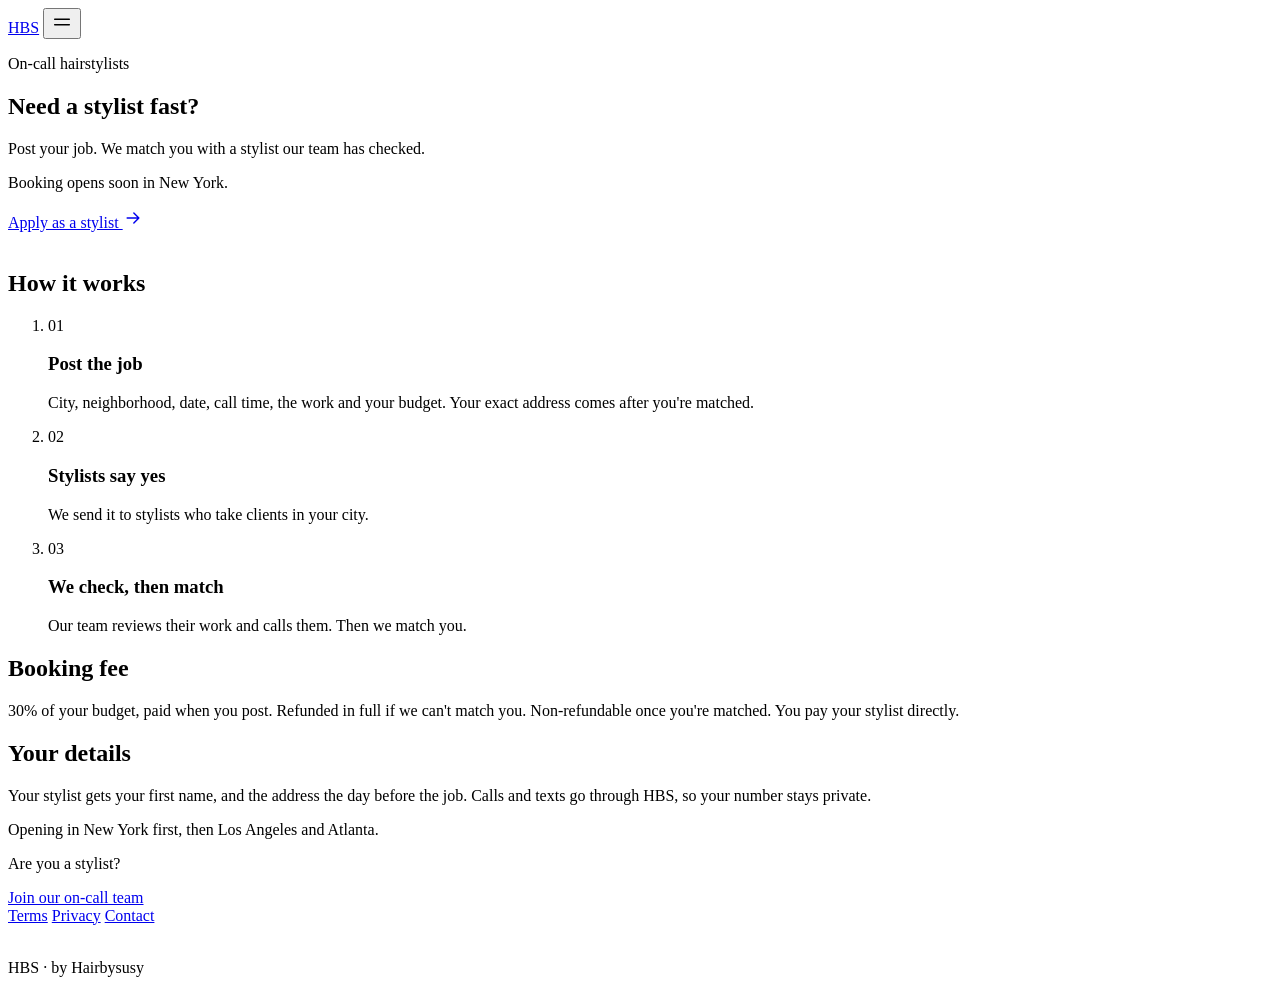
==== hairbysusy-crew-github/site/book/index.html @ 13721394 "bookhbs.com on one site: HBS home, stylist form at /apply, posting closed - bookhbs.com/ shows "Need" ====
<!DOCTYPE html>
<html lang="en">
<head>
<meta charset="utf-8">
<meta name="viewport" content="width=device-width, initial-scale=1, viewport-fit=cover">
<meta name="robots" content="noindex, nofollow">
<meta name="theme-color" content="#0C0C11">
<title>HBS · Need a stylist fast?</title>
<meta name="description" content="Post your job. HBS matches you with an on-call hairstylist our team has checked.">
<link rel="preconnect" href="https://fonts.googleapis.com">
<link rel="preconnect" href="https://fonts.gstatic.com" crossorigin>
<link href="https://fonts.googleapis.com/css2?family=Archivo:wdth,wght@62..125,100..900&display=swap" rel="stylesheet">
<link rel="stylesheet" href="/book/book.css">
</head>
<body>
<div class="glow" aria-hidden="true"></div>
<div class="grain" aria-hidden="true"></div>
<p class="testflag" id="testflag" hidden>Test link · not public</p>
<div class="page">

  <header class="top">
    <a class="brand" href="/book/" aria-label="HBS home">HBS</a>
    <button type="button" class="iconbtn press" id="menuBtn" aria-label="Menu" aria-expanded="false" aria-controls="menu">
      <svg width="22" height="22" viewBox="0 0 24 24" fill="none" stroke="currentColor" stroke-width="1.5" stroke-linecap="round" aria-hidden="true"><path d="M4 9h16M4 15h16"/></svg>
    </button>
    <nav class="menu" id="menu" aria-label="Menu" hidden>
      <a href="/book/post/" id="menuPost" hidden>Post a job</a>
      <a href="/apply/">Join our on-call team</a>
      <a href="mailto:info@hairbysusy.com">Contact</a>
    </nav>
  </header>

  <main>
    <section class="hero" aria-labelledby="hero-title">
      <p class="eyebrow">On-call hairstylists</p>
      <h1 id="hero-title"><span>Need a</span> <span>stylist</span> <span>fast?</span></h1>
      <p class="lede">Post your job. We match you with a stylist our team has checked.</p>
      <a class="cta split press" id="heroPost" href="/book/post/" hidden>Post a job
        <svg width="20" height="20" viewBox="0 0 24 24" fill="none" stroke="currentColor" stroke-width="1.75" stroke-linecap="round" stroke-linejoin="round" aria-hidden="true"><path d="M5 12h14M13 6l6 6-6 6"/></svg>
      </a>
      <div class="soon" id="heroSoon">
        <p>Booking opens soon in New York.</p>
        <a class="cta ghost split press" href="/apply/">Apply as a stylist
          <svg width="20" height="20" viewBox="0 0 24 24" fill="none" stroke="currentColor" stroke-width="1.75" stroke-linecap="round" stroke-linejoin="round" aria-hidden="true"><path d="M5 12h14M13 6l6 6-6 6"/></svg>
        </a>
      </div>
      <p class="yourjob" id="yourJob" hidden><a class="textlink" id="yourJobLink" href="/book/job/">See your job</a></p>
    </section>

    <div class="adire" aria-hidden="true">
      <svg width="100%" height="10">
        <defs>
          <pattern id="adireA" width="47.7" height="10" patternUnits="userSpaceOnUse">
            <circle cx="6" cy="5" r="3.25" fill="none" stroke="#FFFFFF" stroke-width="1"/>
            <circle cx="6" cy="5" r="1" fill="#FFFFFF"/>
            <path d="M15 7.5l2.5-5 2.5 5 2.5-5 2.5 5" fill="none" stroke="#FFFFFF" stroke-width="1" stroke-linecap="round" stroke-linejoin="round"/>
            <circle cx="31" cy="3" r="0.9" fill="#FFFFFF"/>
            <circle cx="35" cy="3" r="0.9" fill="#FFFFFF"/>
            <circle cx="31" cy="7" r="0.9" fill="#FFFFFF"/>
            <circle cx="35" cy="7" r="0.9" fill="#FFFFFF"/>
            <path d="M41.5 2v6" fill="none" stroke="#FFFFFF" stroke-width="1" stroke-linecap="round"/>
          </pattern>
        </defs>
        <rect width="100%" height="10" fill="url(#adireA)" opacity="0.4"/>
      </svg>
    </div>

    <section class="how" aria-labelledby="how-title">
      <h2 class="eyebrow" id="how-title">How it works</h2>
      <ol>
        <li><span class="n" aria-hidden="true">01</span><div><h3>Post the job</h3><p>City, neighborhood, date, call time, the work and your budget. Your exact address comes after you're matched.</p></div></li>
        <li><span class="n" aria-hidden="true">02</span><div><h3>Stylists say yes</h3><p>We send it to stylists who take clients in your city.</p></div></li>
        <li><span class="n" aria-hidden="true">03</span><div><h3>We check, then match</h3><p>Our team reviews their work and calls them. Then we match you.</p></div></li>
      </ol>
    </section>

    <section class="facts">
      <div class="fact">
        <h2 class="eyebrow">Booking fee</h2>
        <p>30% of your budget, paid when you post. Refunded in full if we can't match you. Non-refundable once you're matched. You pay your stylist directly.</p>
      </div>
      <div class="fact">
        <h2 class="eyebrow">Your details</h2>
        <p>Your stylist gets your first name, and the address the day before the job. Calls and texts go through HBS, so your number stays private.</p>
      </div>
    </section>

    <section class="again">
      <p id="againOpen" hidden>Now booking in New York. Los Angeles and Atlanta open soon.</p>
      <p id="againSoon">Opening in New York first, then Los Angeles and Atlanta.</p>
      <a class="cta split press" id="againPost" href="/book/post/" hidden>Post a job
        <svg width="20" height="20" viewBox="0 0 24 24" fill="none" stroke="currentColor" stroke-width="1.75" stroke-linecap="round" stroke-linejoin="round" aria-hidden="true"><path d="M5 12h14M13 6l6 6-6 6"/></svg>
      </a>
    </section>
  </main>

  <footer class="foot-home">
    <div>
      <p class="q">Are you a stylist?</p>
      <a class="textlink" href="/apply/">Join our on-call team</a>
    </div>
    <nav aria-label="Footer">
      <a href="/book/terms/">Terms</a>
      <a href="/book/privacy/">Privacy</a>
      <a href="mailto:info@hairbysusy.com">Contact</a>
    </nav>
    <div class="mark">
      <svg aria-hidden="true" width="95" height="10" viewBox="0 0 95 10">
        <defs>
          <pattern id="adireB" width="47.7" height="10" patternUnits="userSpaceOnUse">
            <circle cx="6" cy="5" r="3.25" fill="none" stroke="#FFFFFF" stroke-width="1"/>
            <circle cx="6" cy="5" r="1" fill="#FFFFFF"/>
            <path d="M15 7.5l2.5-5 2.5 5 2.5-5 2.5 5" fill="none" stroke="#FFFFFF" stroke-width="1" stroke-linecap="round" stroke-linejoin="round"/>
            <circle cx="31" cy="3" r="0.9" fill="#FFFFFF"/>
            <circle cx="35" cy="3" r="0.9" fill="#FFFFFF"/>
            <circle cx="31" cy="7" r="0.9" fill="#FFFFFF"/>
            <circle cx="35" cy="7" r="0.9" fill="#FFFFFF"/>
            <path d="M41.5 2v6" fill="none" stroke="#FFFFFF" stroke-width="1" stroke-linecap="round"/>
          </pattern>
        </defs>
        <rect width="95" height="10" fill="url(#adireB)" opacity="0.4"/>
      </svg>
      <p class="eyebrow">HBS · by Hairbysusy</p>
    </div>
  </footer>
</div>
<script src="/book/common.js"></script>
<script src="/book/home.js"></script>
</body>
</html>
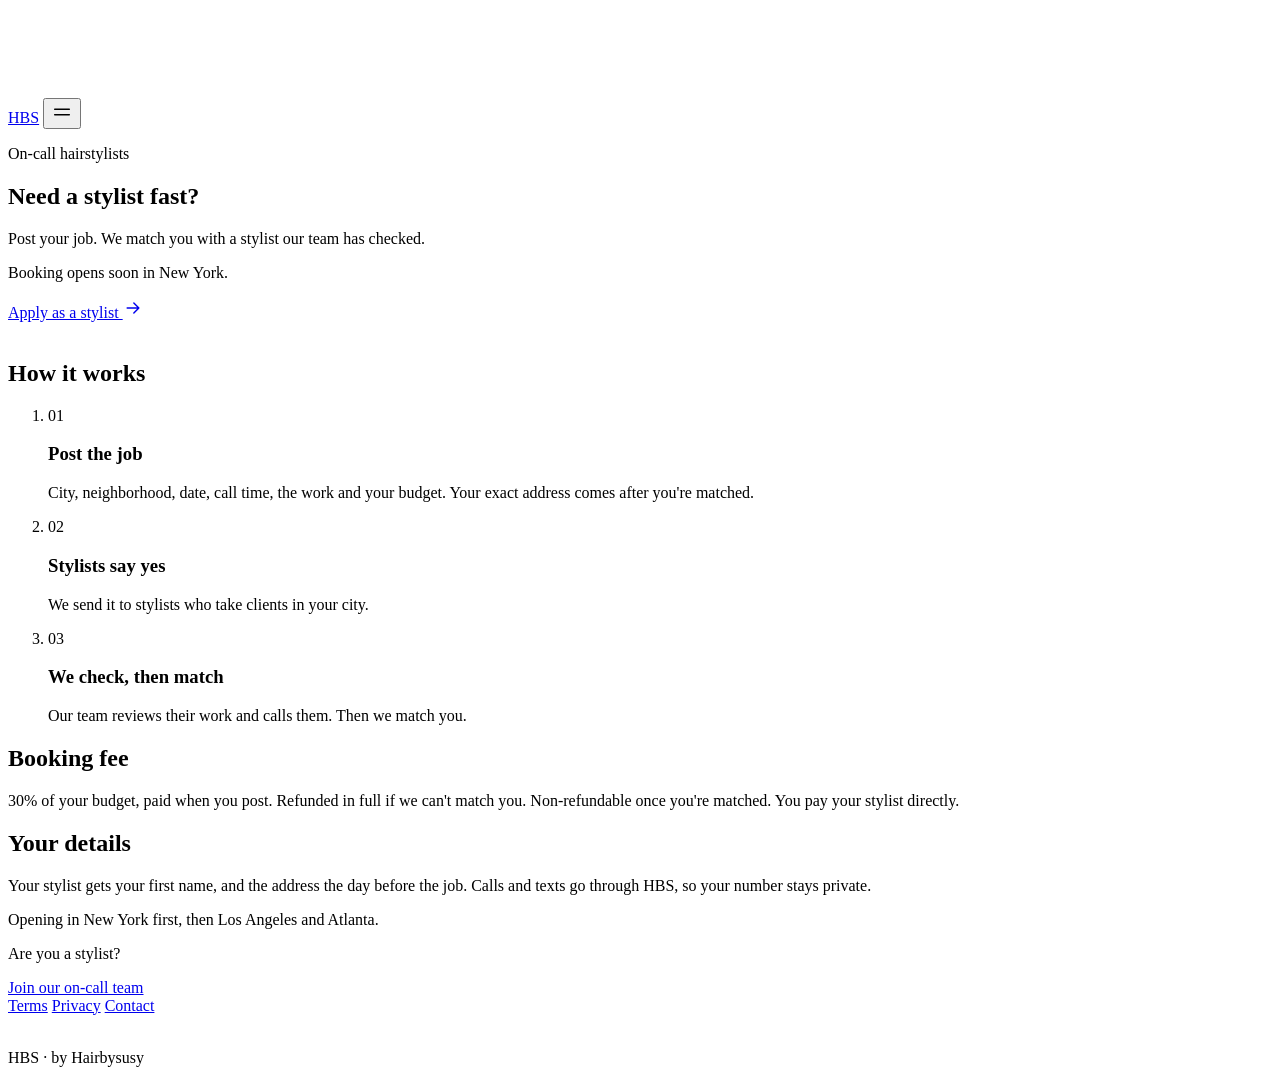
==== commit 6f4dd5fa: "HBS home: Susy's work behind the hero - A collage of ten photos of Susy's work, and of her at work, " ====
--- a/hairbysusy-crew-github/site/book/index.html
+++ b/hairbysusy-crew-github/site/book/index.html
@@ -13,6 +13,30 @@
 <link rel="stylesheet" href="/book/book.css">
 </head>
 <body>
+<!-- Susy's work behind the hero. Photos come from the Hair By Susy site's media (static.wixstatic.com)
+     and from /book/img. -->
+<div class="mosaic" aria-hidden="true">
+  <div class="mcol">
+    <img src="/book/img/work-editorial-600.jpg" srcset="/book/img/work-editorial-600.jpg 600w, /book/img/work-editorial.jpg 1179w" sizes="(min-width: 900px) 20vw, 34vw" alt="" loading="lazy" decoding="async">
+    <img src="https://static.wixstatic.com/media/cd06c1_aa11a630db3f41d58ec7dd1cca4ba8e4~mv2.jpg/v1/fill/w_300,h_400,al_c,q_75,enc_auto/hbs.jpg" srcset="https://static.wixstatic.com/media/cd06c1_aa11a630db3f41d58ec7dd1cca4ba8e4~mv2.jpg/v1/fill/w_300,h_400,al_c,q_75,enc_auto/hbs.jpg 300w, https://static.wixstatic.com/media/cd06c1_aa11a630db3f41d58ec7dd1cca4ba8e4~mv2.jpg/v1/fill/w_600,h_800,al_c,q_75,enc_auto/hbs.jpg 600w" sizes="(min-width: 900px) 20vw, 34vw" alt="" loading="lazy" decoding="async">
+  </div>
+  <div class="mcol">
+    <img src="https://static.wixstatic.com/media/5fb0c1_e2783ee6a6bd4448bd19f30fc8a6b751~mv2.jpg/v1/fill/w_300,h_400,al_c,q_75,enc_auto/hbs.jpg" srcset="https://static.wixstatic.com/media/5fb0c1_e2783ee6a6bd4448bd19f30fc8a6b751~mv2.jpg/v1/fill/w_300,h_400,al_c,q_75,enc_auto/hbs.jpg 300w, https://static.wixstatic.com/media/5fb0c1_e2783ee6a6bd4448bd19f30fc8a6b751~mv2.jpg/v1/fill/w_600,h_800,al_c,q_75,enc_auto/hbs.jpg 600w" sizes="(min-width: 900px) 20vw, 34vw" alt="" loading="lazy" decoding="async">
+    <img src="https://static.wixstatic.com/media/c172b6_4a8dd5d8676b46e5bfd8b7c8ea157ab2~mv2.png/v1/fill/w_300,h_400,al_c,q_75,enc_auto/hbs.jpg" srcset="https://static.wixstatic.com/media/c172b6_4a8dd5d8676b46e5bfd8b7c8ea157ab2~mv2.png/v1/fill/w_300,h_400,al_c,q_75,enc_auto/hbs.jpg 300w, https://static.wixstatic.com/media/c172b6_4a8dd5d8676b46e5bfd8b7c8ea157ab2~mv2.png/v1/fill/w_600,h_800,al_c,q_75,enc_auto/hbs.jpg 600w" sizes="(min-width: 900px) 20vw, 34vw" alt="" loading="lazy" decoding="async">
+  </div>
+  <div class="mcol">
+    <img src="/book/img/work-susy-600.jpg" alt="" loading="lazy" decoding="async">
+    <img src="https://static.wixstatic.com/media/c172b6_75240a1fe17c44e0a1b0951d8d570279~mv2.jpg/v1/fill/w_300,h_400,al_t,q_75,enc_auto/hbs.jpg" srcset="https://static.wixstatic.com/media/c172b6_75240a1fe17c44e0a1b0951d8d570279~mv2.jpg/v1/fill/w_300,h_400,al_t,q_75,enc_auto/hbs.jpg 300w, https://static.wixstatic.com/media/c172b6_75240a1fe17c44e0a1b0951d8d570279~mv2.jpg/v1/fill/w_600,h_800,al_t,q_75,enc_auto/hbs.jpg 600w" sizes="(min-width: 900px) 20vw, 34vw" alt="" loading="lazy" decoding="async">
+  </div>
+  <div class="mcol">
+    <img src="https://static.wixstatic.com/media/5fb0c1_aad79b3295c34e93be70640a5e42db48~mv2.jpg/v1/fill/w_300,h_400,al_c,q_75,enc_auto/hbs.jpg" srcset="https://static.wixstatic.com/media/5fb0c1_aad79b3295c34e93be70640a5e42db48~mv2.jpg/v1/fill/w_300,h_400,al_c,q_75,enc_auto/hbs.jpg 300w, https://static.wixstatic.com/media/5fb0c1_aad79b3295c34e93be70640a5e42db48~mv2.jpg/v1/fill/w_600,h_800,al_c,q_75,enc_auto/hbs.jpg 600w" sizes="(min-width: 900px) 20vw, 34vw" alt="" loading="lazy" decoding="async">
+    <img src="https://static.wixstatic.com/media/cd06c1_21c9a4b21ccd465489dfa3ae93c9155f~mv2.jpg/v1/fill/w_300,h_400,al_c,q_75,enc_auto/hbs.jpg" srcset="https://static.wixstatic.com/media/cd06c1_21c9a4b21ccd465489dfa3ae93c9155f~mv2.jpg/v1/fill/w_300,h_400,al_c,q_75,enc_auto/hbs.jpg 300w, https://static.wixstatic.com/media/cd06c1_21c9a4b21ccd465489dfa3ae93c9155f~mv2.jpg/v1/fill/w_600,h_800,al_c,q_75,enc_auto/hbs.jpg 600w" sizes="(min-width: 900px) 20vw, 34vw" alt="" loading="lazy" decoding="async">
+  </div>
+  <div class="mcol">
+    <img src="https://static.wixstatic.com/media/cd06c1_4d94d7bb8442474a81d26da927aeada7~mv2.jpg/v1/fill/w_300,h_400,al_t,q_75,enc_auto/hbs.jpg" srcset="https://static.wixstatic.com/media/cd06c1_4d94d7bb8442474a81d26da927aeada7~mv2.jpg/v1/fill/w_300,h_400,al_t,q_75,enc_auto/hbs.jpg 300w, https://static.wixstatic.com/media/cd06c1_4d94d7bb8442474a81d26da927aeada7~mv2.jpg/v1/fill/w_600,h_800,al_t,q_75,enc_auto/hbs.jpg 600w" sizes="(min-width: 900px) 20vw, 34vw" alt="" loading="lazy" decoding="async">
+    <img src="https://static.wixstatic.com/media/5fb0c1_db4f78d2abde4500bf3e415914d73a30~mv2.jpg/v1/fill/w_300,h_400,al_t,q_75,enc_auto/hbs.jpg" srcset="https://static.wixstatic.com/media/5fb0c1_db4f78d2abde4500bf3e415914d73a30~mv2.jpg/v1/fill/w_300,h_400,al_t,q_75,enc_auto/hbs.jpg 300w, https://static.wixstatic.com/media/5fb0c1_db4f78d2abde4500bf3e415914d73a30~mv2.jpg/v1/fill/w_600,h_800,al_t,q_75,enc_auto/hbs.jpg 600w" sizes="(min-width: 900px) 20vw, 34vw" alt="" loading="lazy" decoding="async">
+  </div>
+</div>
 <div class="glow" aria-hidden="true"></div>
 <div class="grain" aria-hidden="true"></div>
 <p class="testflag" id="testflag" hidden>Test link · not public</p>
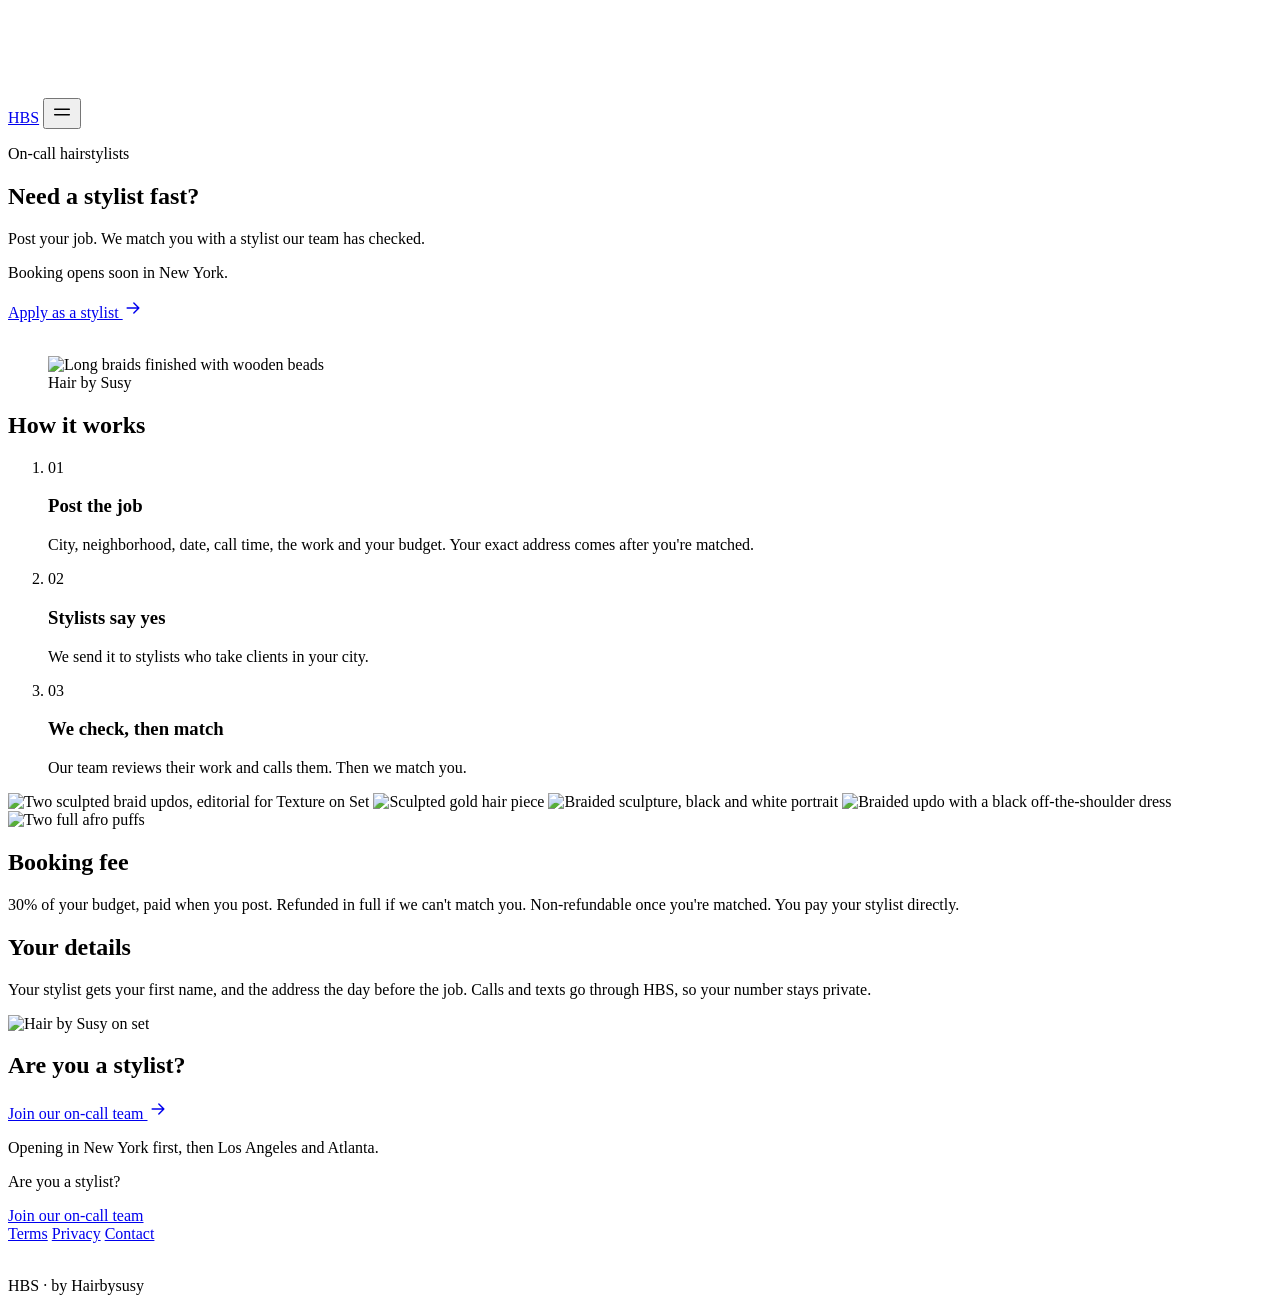
==== commit a5b75706: "HBS home: Susy's work down the page, with scroll motion - Full-width photos of Susy's work between t" ====
--- a/hairbysusy-crew-github/site/book/index.html
+++ b/hairbysusy-crew-github/site/book/index.html
@@ -11,6 +11,7 @@
 <link rel="preconnect" href="https://fonts.gstatic.com" crossorigin>
 <link href="https://fonts.googleapis.com/css2?family=Archivo:wdth,wght@62..125,100..900&display=swap" rel="stylesheet">
 <link rel="stylesheet" href="/book/book.css">
+<script src="/book/motion.js"></script>
 </head>
 <body>
 <!-- Susy's work behind the hero. Photos come from the Hair By Susy site's media (static.wixstatic.com)
@@ -89,27 +90,58 @@
       </svg>
     </div>
 
+    <figure class="band reveal">
+      <picture>
+        <source media="(max-width: 600px)" srcset="https://static.wixstatic.com/media/5fb0c1_e2783ee6a6bd4448bd19f30fc8a6b751~mv2.jpg/v1/fill/w_600,h_930,al_c,q_80,enc_auto/hbs.jpg 600w, https://static.wixstatic.com/media/5fb0c1_e2783ee6a6bd4448bd19f30fc8a6b751~mv2.jpg/v1/fill/w_900,h_1395,al_c,q_80,enc_auto/hbs.jpg 900w, https://static.wixstatic.com/media/5fb0c1_e2783ee6a6bd4448bd19f30fc8a6b751~mv2.jpg/v1/fill/w_1200,h_1860,al_c,q_80,enc_auto/hbs.jpg 1200w" sizes="100vw">
+        <img src="https://static.wixstatic.com/media/5fb0c1_e2783ee6a6bd4448bd19f30fc8a6b751~mv2.jpg/v1/fill/w_1200,h_720,al_c,q_80,enc_auto/hbs.jpg" srcset="https://static.wixstatic.com/media/5fb0c1_e2783ee6a6bd4448bd19f30fc8a6b751~mv2.jpg/v1/fill/w_800,h_480,al_c,q_80,enc_auto/hbs.jpg 800w, https://static.wixstatic.com/media/5fb0c1_e2783ee6a6bd4448bd19f30fc8a6b751~mv2.jpg/v1/fill/w_1200,h_720,al_c,q_80,enc_auto/hbs.jpg 1200w, https://static.wixstatic.com/media/5fb0c1_e2783ee6a6bd4448bd19f30fc8a6b751~mv2.jpg/v1/fill/w_1600,h_960,al_c,q_80,enc_auto/hbs.jpg 1600w, https://static.wixstatic.com/media/5fb0c1_e2783ee6a6bd4448bd19f30fc8a6b751~mv2.jpg/v1/fill/w_2400,h_1440,al_c,q_80,enc_auto/hbs.jpg 2400w" sizes="100vw" alt="Long braids finished with wooden beads" loading="lazy" decoding="async">
+      </picture>
+      <figcaption class="eyebrow">Hair by Susy</figcaption>
+    </figure>
+
     <section class="how" aria-labelledby="how-title">
-      <h2 class="eyebrow" id="how-title">How it works</h2>
+      <h2 class="eyebrow reveal" id="how-title">How it works</h2>
       <ol>
-        <li><span class="n" aria-hidden="true">01</span><div><h3>Post the job</h3><p>City, neighborhood, date, call time, the work and your budget. Your exact address comes after you're matched.</p></div></li>
-        <li><span class="n" aria-hidden="true">02</span><div><h3>Stylists say yes</h3><p>We send it to stylists who take clients in your city.</p></div></li>
-        <li><span class="n" aria-hidden="true">03</span><div><h3>We check, then match</h3><p>Our team reviews their work and calls them. Then we match you.</p></div></li>
+        <li class="reveal"><span class="n" aria-hidden="true">01</span><div><h3>Post the job</h3><p>City, neighborhood, date, call time, the work and your budget. Your exact address comes after you're matched.</p></div></li>
+        <li class="reveal"><span class="n" aria-hidden="true">02</span><div><h3>Stylists say yes</h3><p>We send it to stylists who take clients in your city.</p></div></li>
+        <li class="reveal"><span class="n" aria-hidden="true">03</span><div><h3>We check, then match</h3><p>Our team reviews their work and calls them. Then we match you.</p></div></li>
       </ol>
     </section>
 
+    <section class="strip reveal" aria-label="Work by Hair by Susy">
+      <div class="strip-track">
+        <img src="/book/img/work-editorial-600.jpg" srcset="/book/img/work-editorial-600.jpg 600w, /book/img/work-editorial.jpg 1179w" sizes="(min-width: 900px) 24vw, 46vw" alt="Two sculpted braid updos, editorial for Texture on Set" loading="lazy" decoding="async">
+        <img src="https://static.wixstatic.com/media/c172b6_75240a1fe17c44e0a1b0951d8d570279~mv2.jpg/v1/fill/w_600,h_800,al_t,q_80,enc_auto/hbs.jpg" srcset="https://static.wixstatic.com/media/c172b6_75240a1fe17c44e0a1b0951d8d570279~mv2.jpg/v1/fill/w_600,h_800,al_t,q_80,enc_auto/hbs.jpg 600w, https://static.wixstatic.com/media/c172b6_75240a1fe17c44e0a1b0951d8d570279~mv2.jpg/v1/fill/w_1000,h_1333,al_t,q_80,enc_auto/hbs.jpg 1000w" sizes="(min-width: 900px) 24vw, 46vw" alt="Sculpted gold hair piece" loading="lazy" decoding="async">
+        <img src="https://static.wixstatic.com/media/cd06c1_4d94d7bb8442474a81d26da927aeada7~mv2.jpg/v1/fill/w_600,h_800,al_t,q_80,enc_auto/hbs.jpg" srcset="https://static.wixstatic.com/media/cd06c1_4d94d7bb8442474a81d26da927aeada7~mv2.jpg/v1/fill/w_600,h_800,al_t,q_80,enc_auto/hbs.jpg 600w, https://static.wixstatic.com/media/cd06c1_4d94d7bb8442474a81d26da927aeada7~mv2.jpg/v1/fill/w_1000,h_1333,al_t,q_80,enc_auto/hbs.jpg 1000w" sizes="(min-width: 900px) 24vw, 46vw" alt="Braided sculpture, black and white portrait" loading="lazy" decoding="async">
+        <img src="https://static.wixstatic.com/media/cd06c1_aa11a630db3f41d58ec7dd1cca4ba8e4~mv2.jpg/v1/fill/w_600,h_800,al_c,q_80,enc_auto/hbs.jpg" srcset="https://static.wixstatic.com/media/cd06c1_aa11a630db3f41d58ec7dd1cca4ba8e4~mv2.jpg/v1/fill/w_600,h_800,al_c,q_80,enc_auto/hbs.jpg 600w, https://static.wixstatic.com/media/cd06c1_aa11a630db3f41d58ec7dd1cca4ba8e4~mv2.jpg/v1/fill/w_1000,h_1333,al_c,q_80,enc_auto/hbs.jpg 1000w" sizes="(min-width: 900px) 24vw, 46vw" alt="Braided updo with a black off-the-shoulder dress" loading="lazy" decoding="async">
+        <img src="https://static.wixstatic.com/media/5fb0c1_aad79b3295c34e93be70640a5e42db48~mv2.jpg/v1/fill/w_600,h_800,al_c,q_80,enc_auto/hbs.jpg" srcset="https://static.wixstatic.com/media/5fb0c1_aad79b3295c34e93be70640a5e42db48~mv2.jpg/v1/fill/w_600,h_800,al_c,q_80,enc_auto/hbs.jpg 600w, https://static.wixstatic.com/media/5fb0c1_aad79b3295c34e93be70640a5e42db48~mv2.jpg/v1/fill/w_1000,h_1333,al_c,q_80,enc_auto/hbs.jpg 1000w" sizes="(min-width: 900px) 24vw, 46vw" alt="Two full afro puffs" loading="lazy" decoding="async">
+      </div>
+    </section>
+
     <section class="facts">
-      <div class="fact">
+      <div class="fact reveal">
         <h2 class="eyebrow">Booking fee</h2>
         <p>30% of your budget, paid when you post. Refunded in full if we can't match you. Non-refundable once you're matched. You pay your stylist directly.</p>
       </div>
-      <div class="fact">
+      <div class="fact reveal">
         <h2 class="eyebrow">Your details</h2>
         <p>Your stylist gets your first name, and the address the day before the job. Calls and texts go through HBS, so your number stays private.</p>
       </div>
     </section>
 
-    <section class="again">
+    <section class="joinband reveal" aria-labelledby="join-title">
+      <picture>
+        <source media="(max-width: 600px)" srcset="/img/hero.jpg">
+        <img src="/img/hero-wide.jpg" alt="Hair by Susy on set" loading="lazy" decoding="async">
+      </picture>
+      <div class="joinband-text">
+        <h2 id="join-title">Are you a stylist?</h2>
+        <a class="cta ghost split press" href="/apply/">Join our on-call team
+          <svg width="20" height="20" viewBox="0 0 24 24" fill="none" stroke="currentColor" stroke-width="1.75" stroke-linecap="round" stroke-linejoin="round" aria-hidden="true"><path d="M5 12h14M13 6l6 6-6 6"/></svg>
+        </a>
+      </div>
+    </section>
+
+    <section class="again reveal">
       <p id="againOpen" hidden>Now booking in New York. Los Angeles and Atlanta open soon.</p>
       <p id="againSoon">Opening in New York first, then Los Angeles and Atlanta.</p>
       <a class="cta split press" id="againPost" href="/book/post/" hidden>Post a job
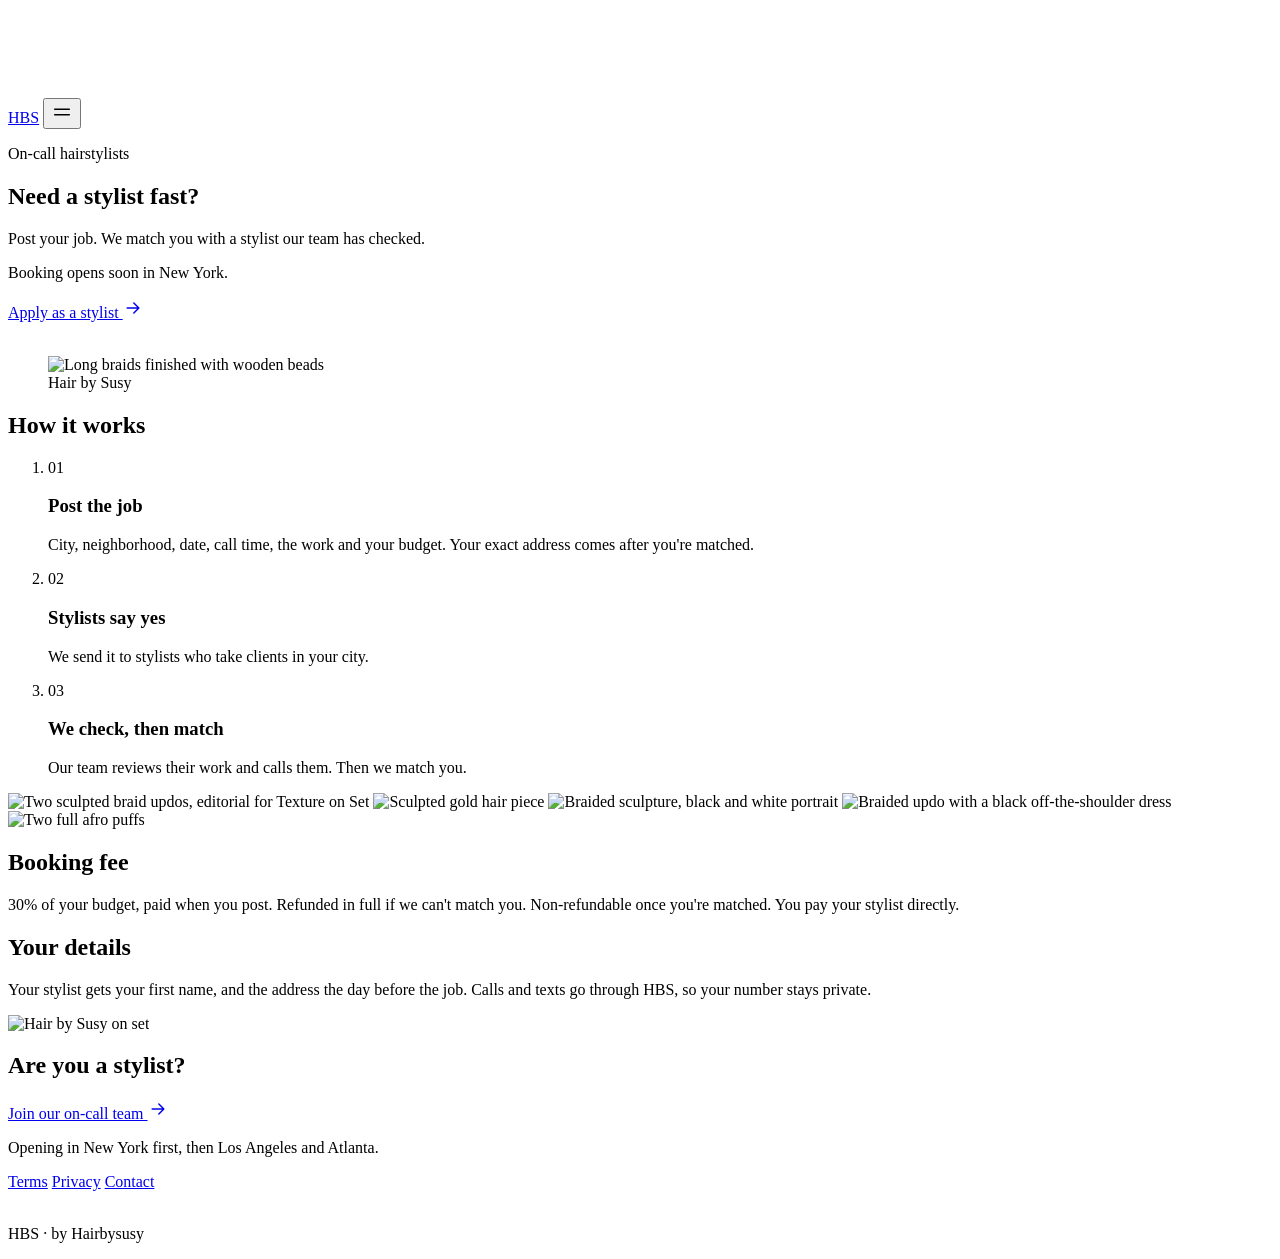
==== commit c2d52e62: "HBS home: drop the footer's stylist link, now that "Are you a stylist?" has its own section Co-Autho" ====
--- a/hairbysusy-crew-github/site/book/index.html
+++ b/hairbysusy-crew-github/site/book/index.html
@@ -151,10 +151,6 @@
   </main>
 
   <footer class="foot-home">
-    <div>
-      <p class="q">Are you a stylist?</p>
-      <a class="textlink" href="/apply/">Join our on-call team</a>
-    </div>
     <nav aria-label="Footer">
       <a href="/book/terms/">Terms</a>
       <a href="/book/privacy/">Privacy</a>
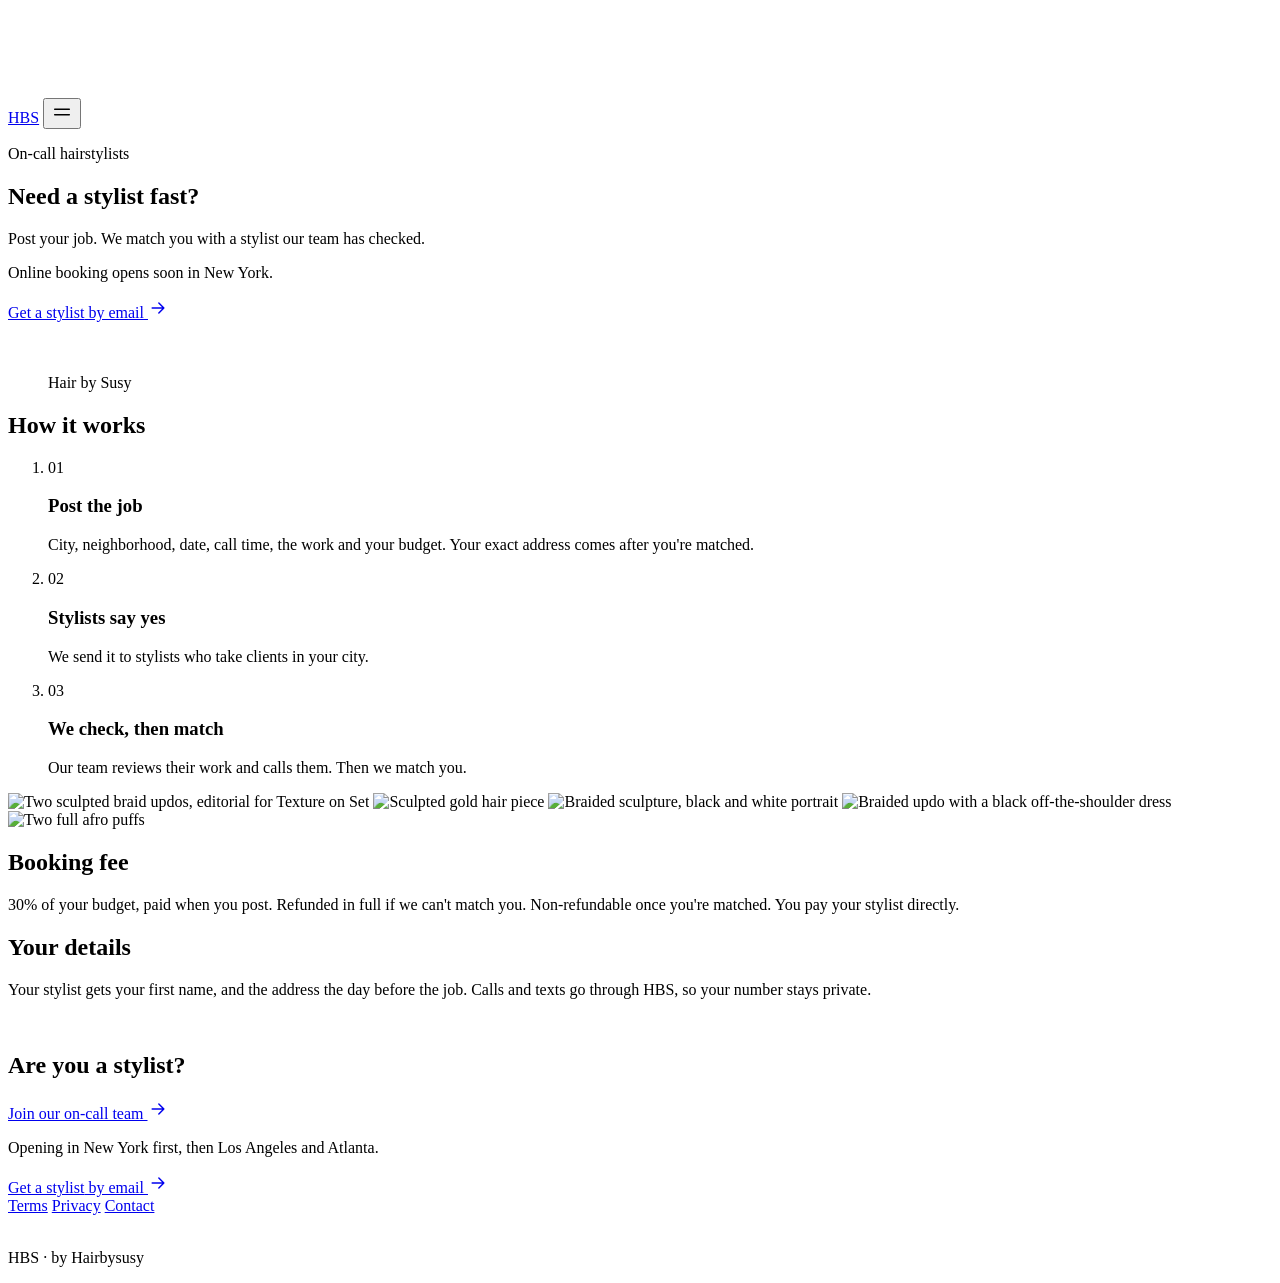
==== commit 586ac176: "bookhbs.com hero: Get a stylist (by email) for clients while booking is closed Until client posting " ====
--- a/hairbysusy-crew-github/site/book/index.html
+++ b/hairbysusy-crew-github/site/book/index.html
@@ -13,29 +13,41 @@
 <link rel="stylesheet" href="/book/book.css">
 <script src="/book/motion.js"></script>
 </head>
-<body>
+<body class="home">
 <!-- Susy's work behind the hero. Photos come from the Hair By Susy site's media (static.wixstatic.com)
      and from /book/img. -->
 <div class="mosaic" aria-hidden="true">
   <div class="mcol">
-    <img src="/book/img/work-editorial-600.jpg" srcset="/book/img/work-editorial-600.jpg 600w, /book/img/work-editorial.jpg 1179w" sizes="(min-width: 900px) 20vw, 34vw" alt="" loading="lazy" decoding="async">
-    <img src="https://static.wixstatic.com/media/cd06c1_aa11a630db3f41d58ec7dd1cca4ba8e4~mv2.jpg/v1/fill/w_300,h_400,al_c,q_75,enc_auto/hbs.jpg" srcset="https://static.wixstatic.com/media/cd06c1_aa11a630db3f41d58ec7dd1cca4ba8e4~mv2.jpg/v1/fill/w_300,h_400,al_c,q_75,enc_auto/hbs.jpg 300w, https://static.wixstatic.com/media/cd06c1_aa11a630db3f41d58ec7dd1cca4ba8e4~mv2.jpg/v1/fill/w_600,h_800,al_c,q_75,enc_auto/hbs.jpg 600w" sizes="(min-width: 900px) 20vw, 34vw" alt="" loading="lazy" decoding="async">
+    <img src="/book/img/work-editorial-600.jpg" srcset="/book/img/work-editorial-600.jpg 600w, /book/img/work-editorial.jpg 1179w" sizes="(min-width: 1400px) 20vw, (min-width: 900px) 25vw, 34vw" alt="" loading="lazy" decoding="async">
+    <img src="https://static.wixstatic.com/media/cd06c1_aa11a630db3f41d58ec7dd1cca4ba8e4~mv2.jpg/v1/fill/w_300,h_400,al_c,q_75,enc_auto/hbs.jpg" srcset="https://static.wixstatic.com/media/cd06c1_aa11a630db3f41d58ec7dd1cca4ba8e4~mv2.jpg/v1/fill/w_300,h_400,al_c,q_75,enc_auto/hbs.jpg 300w, https://static.wixstatic.com/media/cd06c1_aa11a630db3f41d58ec7dd1cca4ba8e4~mv2.jpg/v1/fill/w_450,h_600,al_c,q_75,enc_auto/hbs.jpg 450w, https://static.wixstatic.com/media/cd06c1_aa11a630db3f41d58ec7dd1cca4ba8e4~mv2.jpg/v1/fill/w_600,h_800,al_c,q_75,enc_auto/hbs.jpg 600w" sizes="(min-width: 1400px) 20vw, (min-width: 900px) 25vw, 34vw" alt="" loading="lazy" decoding="async">
+    <img src="https://static.wixstatic.com/media/5fb0c1_ceb11d9ac69b4cb68c755ae63d69ccf0~mv2.jpeg/v1/fill/w_300,h_400,al_t,q_75,enc_auto/hbs.jpg" srcset="https://static.wixstatic.com/media/5fb0c1_ceb11d9ac69b4cb68c755ae63d69ccf0~mv2.jpeg/v1/fill/w_300,h_400,al_t,q_75,enc_auto/hbs.jpg 300w, https://static.wixstatic.com/media/5fb0c1_ceb11d9ac69b4cb68c755ae63d69ccf0~mv2.jpeg/v1/fill/w_450,h_600,al_t,q_75,enc_auto/hbs.jpg 450w, https://static.wixstatic.com/media/5fb0c1_ceb11d9ac69b4cb68c755ae63d69ccf0~mv2.jpeg/v1/fill/w_600,h_800,al_t,q_75,enc_auto/hbs.jpg 600w" sizes="(min-width: 1400px) 20vw, (min-width: 900px) 25vw, 34vw" alt="" loading="lazy" decoding="async">
+    <img src="https://static.wixstatic.com/media/5fb0c1_db4f78d2abde4500bf3e415914d73a30~mv2.jpg/v1/fill/w_300,h_400,al_t,q_75,enc_auto/hbs.jpg" srcset="https://static.wixstatic.com/media/5fb0c1_db4f78d2abde4500bf3e415914d73a30~mv2.jpg/v1/fill/w_300,h_400,al_t,q_75,enc_auto/hbs.jpg 300w, https://static.wixstatic.com/media/5fb0c1_db4f78d2abde4500bf3e415914d73a30~mv2.jpg/v1/fill/w_450,h_600,al_t,q_75,enc_auto/hbs.jpg 450w, https://static.wixstatic.com/media/5fb0c1_db4f78d2abde4500bf3e415914d73a30~mv2.jpg/v1/fill/w_600,h_800,al_t,q_75,enc_auto/hbs.jpg 600w" sizes="(min-width: 1400px) 20vw, (min-width: 900px) 25vw, 34vw" alt="" loading="lazy" decoding="async">
+    <img src="https://static.wixstatic.com/media/5fb0c1_c195030f58264767b2c380941f8c8fe4~mv2.jpg/v1/fill/w_300,h_400,al_t,q_75,enc_auto/hbs.jpg" srcset="https://static.wixstatic.com/media/5fb0c1_c195030f58264767b2c380941f8c8fe4~mv2.jpg/v1/fill/w_300,h_400,al_t,q_75,enc_auto/hbs.jpg 300w, https://static.wixstatic.com/media/5fb0c1_c195030f58264767b2c380941f8c8fe4~mv2.jpg/v1/fill/w_450,h_600,al_t,q_75,enc_auto/hbs.jpg 450w, https://static.wixstatic.com/media/5fb0c1_c195030f58264767b2c380941f8c8fe4~mv2.jpg/v1/fill/w_600,h_800,al_t,q_75,enc_auto/hbs.jpg 600w" sizes="(min-width: 1400px) 20vw, (min-width: 900px) 25vw, 34vw" alt="" loading="lazy" decoding="async">
   </div>
   <div class="mcol">
-    <img src="https://static.wixstatic.com/media/5fb0c1_e2783ee6a6bd4448bd19f30fc8a6b751~mv2.jpg/v1/fill/w_300,h_400,al_c,q_75,enc_auto/hbs.jpg" srcset="https://static.wixstatic.com/media/5fb0c1_e2783ee6a6bd4448bd19f30fc8a6b751~mv2.jpg/v1/fill/w_300,h_400,al_c,q_75,enc_auto/hbs.jpg 300w, https://static.wixstatic.com/media/5fb0c1_e2783ee6a6bd4448bd19f30fc8a6b751~mv2.jpg/v1/fill/w_600,h_800,al_c,q_75,enc_auto/hbs.jpg 600w" sizes="(min-width: 900px) 20vw, 34vw" alt="" loading="lazy" decoding="async">
-    <img src="https://static.wixstatic.com/media/c172b6_4a8dd5d8676b46e5bfd8b7c8ea157ab2~mv2.png/v1/fill/w_300,h_400,al_c,q_75,enc_auto/hbs.jpg" srcset="https://static.wixstatic.com/media/c172b6_4a8dd5d8676b46e5bfd8b7c8ea157ab2~mv2.png/v1/fill/w_300,h_400,al_c,q_75,enc_auto/hbs.jpg 300w, https://static.wixstatic.com/media/c172b6_4a8dd5d8676b46e5bfd8b7c8ea157ab2~mv2.png/v1/fill/w_600,h_800,al_c,q_75,enc_auto/hbs.jpg 600w" sizes="(min-width: 900px) 20vw, 34vw" alt="" loading="lazy" decoding="async">
+    <img src="https://static.wixstatic.com/media/5fb0c1_e2783ee6a6bd4448bd19f30fc8a6b751~mv2.jpg/v1/fill/w_300,h_400,al_c,q_75,enc_auto/hbs.jpg" srcset="https://static.wixstatic.com/media/5fb0c1_e2783ee6a6bd4448bd19f30fc8a6b751~mv2.jpg/v1/fill/w_300,h_400,al_c,q_75,enc_auto/hbs.jpg 300w, https://static.wixstatic.com/media/5fb0c1_e2783ee6a6bd4448bd19f30fc8a6b751~mv2.jpg/v1/fill/w_450,h_600,al_c,q_75,enc_auto/hbs.jpg 450w, https://static.wixstatic.com/media/5fb0c1_e2783ee6a6bd4448bd19f30fc8a6b751~mv2.jpg/v1/fill/w_600,h_800,al_c,q_75,enc_auto/hbs.jpg 600w" sizes="(min-width: 1400px) 20vw, (min-width: 900px) 25vw, 34vw" alt="" loading="lazy" decoding="async">
+    <img src="https://static.wixstatic.com/media/c172b6_4a8dd5d8676b46e5bfd8b7c8ea157ab2~mv2.png/v1/fill/w_300,h_400,al_c,q_75,enc_auto/hbs.jpg" srcset="https://static.wixstatic.com/media/c172b6_4a8dd5d8676b46e5bfd8b7c8ea157ab2~mv2.png/v1/fill/w_300,h_400,al_c,q_75,enc_auto/hbs.jpg 300w, https://static.wixstatic.com/media/c172b6_4a8dd5d8676b46e5bfd8b7c8ea157ab2~mv2.png/v1/fill/w_450,h_600,al_c,q_75,enc_auto/hbs.jpg 450w, https://static.wixstatic.com/media/c172b6_4a8dd5d8676b46e5bfd8b7c8ea157ab2~mv2.png/v1/fill/w_600,h_800,al_c,q_75,enc_auto/hbs.jpg 600w" sizes="(min-width: 1400px) 20vw, (min-width: 900px) 25vw, 34vw" alt="" loading="lazy" decoding="async">
+    <img src="https://static.wixstatic.com/media/5fb0c1_b922b7db3145465e9f5af132c30abc43~mv2.jpg/v1/fill/w_300,h_400,al_t,q_75,enc_auto/hbs.jpg" srcset="https://static.wixstatic.com/media/5fb0c1_b922b7db3145465e9f5af132c30abc43~mv2.jpg/v1/fill/w_300,h_400,al_t,q_75,enc_auto/hbs.jpg 300w, https://static.wixstatic.com/media/5fb0c1_b922b7db3145465e9f5af132c30abc43~mv2.jpg/v1/fill/w_450,h_600,al_t,q_75,enc_auto/hbs.jpg 450w, https://static.wixstatic.com/media/5fb0c1_b922b7db3145465e9f5af132c30abc43~mv2.jpg/v1/fill/w_600,h_800,al_t,q_75,enc_auto/hbs.jpg 600w" sizes="(min-width: 1400px) 20vw, (min-width: 900px) 25vw, 34vw" alt="" loading="lazy" decoding="async">
+    <img src="https://static.wixstatic.com/media/cd06c1_4d94d7bb8442474a81d26da927aeada7~mv2.jpg/v1/fill/w_300,h_400,al_t,q_75,enc_auto/hbs.jpg" srcset="https://static.wixstatic.com/media/cd06c1_4d94d7bb8442474a81d26da927aeada7~mv2.jpg/v1/fill/w_300,h_400,al_t,q_75,enc_auto/hbs.jpg 300w, https://static.wixstatic.com/media/cd06c1_4d94d7bb8442474a81d26da927aeada7~mv2.jpg/v1/fill/w_450,h_600,al_t,q_75,enc_auto/hbs.jpg 450w, https://static.wixstatic.com/media/cd06c1_4d94d7bb8442474a81d26da927aeada7~mv2.jpg/v1/fill/w_600,h_800,al_t,q_75,enc_auto/hbs.jpg 600w" sizes="(min-width: 1400px) 20vw, (min-width: 900px) 25vw, 34vw" alt="" loading="lazy" decoding="async">
+    <img src="https://static.wixstatic.com/media/5fb0c1_54f8e776051345388eecbc8e53e80d5a~mv2.jpeg/v1/fill/w_300,h_400,al_t,q_75,enc_auto/hbs.jpg" srcset="https://static.wixstatic.com/media/5fb0c1_54f8e776051345388eecbc8e53e80d5a~mv2.jpeg/v1/fill/w_300,h_400,al_t,q_75,enc_auto/hbs.jpg 300w, https://static.wixstatic.com/media/5fb0c1_54f8e776051345388eecbc8e53e80d5a~mv2.jpeg/v1/fill/w_450,h_600,al_t,q_75,enc_auto/hbs.jpg 450w, https://static.wixstatic.com/media/5fb0c1_54f8e776051345388eecbc8e53e80d5a~mv2.jpeg/v1/fill/w_600,h_800,al_t,q_75,enc_auto/hbs.jpg 600w" sizes="(min-width: 1400px) 20vw, (min-width: 900px) 25vw, 34vw" alt="" loading="lazy" decoding="async">
   </div>
   <div class="mcol">
     <img src="/book/img/work-susy-600.jpg" alt="" loading="lazy" decoding="async">
-    <img src="https://static.wixstatic.com/media/c172b6_75240a1fe17c44e0a1b0951d8d570279~mv2.jpg/v1/fill/w_300,h_400,al_t,q_75,enc_auto/hbs.jpg" srcset="https://static.wixstatic.com/media/c172b6_75240a1fe17c44e0a1b0951d8d570279~mv2.jpg/v1/fill/w_300,h_400,al_t,q_75,enc_auto/hbs.jpg 300w, https://static.wixstatic.com/media/c172b6_75240a1fe17c44e0a1b0951d8d570279~mv2.jpg/v1/fill/w_600,h_800,al_t,q_75,enc_auto/hbs.jpg 600w" sizes="(min-width: 900px) 20vw, 34vw" alt="" loading="lazy" decoding="async">
+    <img src="https://static.wixstatic.com/media/c172b6_75240a1fe17c44e0a1b0951d8d570279~mv2.jpg/v1/fill/w_300,h_400,al_t,q_75,enc_auto/hbs.jpg" srcset="https://static.wixstatic.com/media/c172b6_75240a1fe17c44e0a1b0951d8d570279~mv2.jpg/v1/fill/w_300,h_400,al_t,q_75,enc_auto/hbs.jpg 300w, https://static.wixstatic.com/media/c172b6_75240a1fe17c44e0a1b0951d8d570279~mv2.jpg/v1/fill/w_450,h_600,al_t,q_75,enc_auto/hbs.jpg 450w, https://static.wixstatic.com/media/c172b6_75240a1fe17c44e0a1b0951d8d570279~mv2.jpg/v1/fill/w_600,h_800,al_t,q_75,enc_auto/hbs.jpg 600w" sizes="(min-width: 1400px) 20vw, (min-width: 900px) 25vw, 34vw" alt="" loading="lazy" decoding="async">
+    <img src="https://static.wixstatic.com/media/5fb0c1_92fb2c9e3a1b4c93bd95ecea3bff8ae9~mv2.jpg/v1/fill/w_300,h_400,al_t,q_75,enc_auto/hbs.jpg" srcset="https://static.wixstatic.com/media/5fb0c1_92fb2c9e3a1b4c93bd95ecea3bff8ae9~mv2.jpg/v1/fill/w_300,h_400,al_t,q_75,enc_auto/hbs.jpg 300w, https://static.wixstatic.com/media/5fb0c1_92fb2c9e3a1b4c93bd95ecea3bff8ae9~mv2.jpg/v1/fill/w_450,h_600,al_t,q_75,enc_auto/hbs.jpg 450w, https://static.wixstatic.com/media/5fb0c1_92fb2c9e3a1b4c93bd95ecea3bff8ae9~mv2.jpg/v1/fill/w_600,h_800,al_t,q_75,enc_auto/hbs.jpg 600w" sizes="(min-width: 1400px) 20vw, (min-width: 900px) 25vw, 34vw" alt="" loading="lazy" decoding="async">
+    <img src="https://static.wixstatic.com/media/5fb0c1_aad79b3295c34e93be70640a5e42db48~mv2.jpg/v1/fill/w_300,h_400,al_c,q_75,enc_auto/hbs.jpg" srcset="https://static.wixstatic.com/media/5fb0c1_aad79b3295c34e93be70640a5e42db48~mv2.jpg/v1/fill/w_300,h_400,al_c,q_75,enc_auto/hbs.jpg 300w, https://static.wixstatic.com/media/5fb0c1_aad79b3295c34e93be70640a5e42db48~mv2.jpg/v1/fill/w_450,h_600,al_c,q_75,enc_auto/hbs.jpg 450w, https://static.wixstatic.com/media/5fb0c1_aad79b3295c34e93be70640a5e42db48~mv2.jpg/v1/fill/w_600,h_800,al_c,q_75,enc_auto/hbs.jpg 600w" sizes="(min-width: 1400px) 20vw, (min-width: 900px) 25vw, 34vw" alt="" loading="lazy" decoding="async">
+    <img src="https://static.wixstatic.com/media/cd06c1_21c9a4b21ccd465489dfa3ae93c9155f~mv2.jpg/v1/fill/w_300,h_400,al_c,q_75,enc_auto/hbs.jpg" srcset="https://static.wixstatic.com/media/cd06c1_21c9a4b21ccd465489dfa3ae93c9155f~mv2.jpg/v1/fill/w_300,h_400,al_c,q_75,enc_auto/hbs.jpg 300w, https://static.wixstatic.com/media/cd06c1_21c9a4b21ccd465489dfa3ae93c9155f~mv2.jpg/v1/fill/w_450,h_600,al_c,q_75,enc_auto/hbs.jpg 450w, https://static.wixstatic.com/media/cd06c1_21c9a4b21ccd465489dfa3ae93c9155f~mv2.jpg/v1/fill/w_600,h_800,al_c,q_75,enc_auto/hbs.jpg 600w" sizes="(min-width: 1400px) 20vw, (min-width: 900px) 25vw, 34vw" alt="" loading="lazy" decoding="async">
   </div>
   <div class="mcol">
-    <img src="https://static.wixstatic.com/media/5fb0c1_aad79b3295c34e93be70640a5e42db48~mv2.jpg/v1/fill/w_300,h_400,al_c,q_75,enc_auto/hbs.jpg" srcset="https://static.wixstatic.com/media/5fb0c1_aad79b3295c34e93be70640a5e42db48~mv2.jpg/v1/fill/w_300,h_400,al_c,q_75,enc_auto/hbs.jpg 300w, https://static.wixstatic.com/media/5fb0c1_aad79b3295c34e93be70640a5e42db48~mv2.jpg/v1/fill/w_600,h_800,al_c,q_75,enc_auto/hbs.jpg 600w" sizes="(min-width: 900px) 20vw, 34vw" alt="" loading="lazy" decoding="async">
-    <img src="https://static.wixstatic.com/media/cd06c1_21c9a4b21ccd465489dfa3ae93c9155f~mv2.jpg/v1/fill/w_300,h_400,al_c,q_75,enc_auto/hbs.jpg" srcset="https://static.wixstatic.com/media/cd06c1_21c9a4b21ccd465489dfa3ae93c9155f~mv2.jpg/v1/fill/w_300,h_400,al_c,q_75,enc_auto/hbs.jpg 300w, https://static.wixstatic.com/media/cd06c1_21c9a4b21ccd465489dfa3ae93c9155f~mv2.jpg/v1/fill/w_600,h_800,al_c,q_75,enc_auto/hbs.jpg 600w" sizes="(min-width: 900px) 20vw, 34vw" alt="" loading="lazy" decoding="async">
+    <img src="https://static.wixstatic.com/media/5fb0c1_aad79b3295c34e93be70640a5e42db48~mv2.jpg/v1/fill/w_300,h_400,al_c,q_75,enc_auto/hbs.jpg" srcset="https://static.wixstatic.com/media/5fb0c1_aad79b3295c34e93be70640a5e42db48~mv2.jpg/v1/fill/w_300,h_400,al_c,q_75,enc_auto/hbs.jpg 300w, https://static.wixstatic.com/media/5fb0c1_aad79b3295c34e93be70640a5e42db48~mv2.jpg/v1/fill/w_450,h_600,al_c,q_75,enc_auto/hbs.jpg 450w, https://static.wixstatic.com/media/5fb0c1_aad79b3295c34e93be70640a5e42db48~mv2.jpg/v1/fill/w_600,h_800,al_c,q_75,enc_auto/hbs.jpg 600w" sizes="(min-width: 1400px) 20vw, (min-width: 900px) 25vw, 34vw" alt="" loading="lazy" decoding="async">
+    <img src="https://static.wixstatic.com/media/5fb0c1_c195030f58264767b2c380941f8c8fe4~mv2.jpg/v1/fill/w_300,h_400,al_t,q_75,enc_auto/hbs.jpg" srcset="https://static.wixstatic.com/media/5fb0c1_c195030f58264767b2c380941f8c8fe4~mv2.jpg/v1/fill/w_300,h_400,al_t,q_75,enc_auto/hbs.jpg 300w, https://static.wixstatic.com/media/5fb0c1_c195030f58264767b2c380941f8c8fe4~mv2.jpg/v1/fill/w_450,h_600,al_t,q_75,enc_auto/hbs.jpg 450w, https://static.wixstatic.com/media/5fb0c1_c195030f58264767b2c380941f8c8fe4~mv2.jpg/v1/fill/w_600,h_800,al_t,q_75,enc_auto/hbs.jpg 600w" sizes="(min-width: 1400px) 20vw, (min-width: 900px) 25vw, 34vw" alt="" loading="lazy" decoding="async">
+    <img src="https://static.wixstatic.com/media/cd06c1_21c9a4b21ccd465489dfa3ae93c9155f~mv2.jpg/v1/fill/w_300,h_400,al_c,q_75,enc_auto/hbs.jpg" srcset="https://static.wixstatic.com/media/cd06c1_21c9a4b21ccd465489dfa3ae93c9155f~mv2.jpg/v1/fill/w_300,h_400,al_c,q_75,enc_auto/hbs.jpg 300w, https://static.wixstatic.com/media/cd06c1_21c9a4b21ccd465489dfa3ae93c9155f~mv2.jpg/v1/fill/w_450,h_600,al_c,q_75,enc_auto/hbs.jpg 450w, https://static.wixstatic.com/media/cd06c1_21c9a4b21ccd465489dfa3ae93c9155f~mv2.jpg/v1/fill/w_600,h_800,al_c,q_75,enc_auto/hbs.jpg 600w" sizes="(min-width: 1400px) 20vw, (min-width: 900px) 25vw, 34vw" alt="" loading="lazy" decoding="async">
+    <img src="https://static.wixstatic.com/media/5fb0c1_db4f78d2abde4500bf3e415914d73a30~mv2.jpg/v1/fill/w_300,h_400,al_t,q_75,enc_auto/hbs.jpg" srcset="https://static.wixstatic.com/media/5fb0c1_db4f78d2abde4500bf3e415914d73a30~mv2.jpg/v1/fill/w_300,h_400,al_t,q_75,enc_auto/hbs.jpg 300w, https://static.wixstatic.com/media/5fb0c1_db4f78d2abde4500bf3e415914d73a30~mv2.jpg/v1/fill/w_450,h_600,al_t,q_75,enc_auto/hbs.jpg 450w, https://static.wixstatic.com/media/5fb0c1_db4f78d2abde4500bf3e415914d73a30~mv2.jpg/v1/fill/w_600,h_800,al_t,q_75,enc_auto/hbs.jpg 600w" sizes="(min-width: 1400px) 20vw, (min-width: 900px) 25vw, 34vw" alt="" loading="lazy" decoding="async">
   </div>
   <div class="mcol">
-    <img src="https://static.wixstatic.com/media/cd06c1_4d94d7bb8442474a81d26da927aeada7~mv2.jpg/v1/fill/w_300,h_400,al_t,q_75,enc_auto/hbs.jpg" srcset="https://static.wixstatic.com/media/cd06c1_4d94d7bb8442474a81d26da927aeada7~mv2.jpg/v1/fill/w_300,h_400,al_t,q_75,enc_auto/hbs.jpg 300w, https://static.wixstatic.com/media/cd06c1_4d94d7bb8442474a81d26da927aeada7~mv2.jpg/v1/fill/w_600,h_800,al_t,q_75,enc_auto/hbs.jpg 600w" sizes="(min-width: 900px) 20vw, 34vw" alt="" loading="lazy" decoding="async">
-    <img src="https://static.wixstatic.com/media/5fb0c1_db4f78d2abde4500bf3e415914d73a30~mv2.jpg/v1/fill/w_300,h_400,al_t,q_75,enc_auto/hbs.jpg" srcset="https://static.wixstatic.com/media/5fb0c1_db4f78d2abde4500bf3e415914d73a30~mv2.jpg/v1/fill/w_300,h_400,al_t,q_75,enc_auto/hbs.jpg 300w, https://static.wixstatic.com/media/5fb0c1_db4f78d2abde4500bf3e415914d73a30~mv2.jpg/v1/fill/w_600,h_800,al_t,q_75,enc_auto/hbs.jpg 600w" sizes="(min-width: 900px) 20vw, 34vw" alt="" loading="lazy" decoding="async">
+    <img src="https://static.wixstatic.com/media/cd06c1_4d94d7bb8442474a81d26da927aeada7~mv2.jpg/v1/fill/w_300,h_400,al_t,q_75,enc_auto/hbs.jpg" srcset="https://static.wixstatic.com/media/cd06c1_4d94d7bb8442474a81d26da927aeada7~mv2.jpg/v1/fill/w_300,h_400,al_t,q_75,enc_auto/hbs.jpg 300w, https://static.wixstatic.com/media/cd06c1_4d94d7bb8442474a81d26da927aeada7~mv2.jpg/v1/fill/w_450,h_600,al_t,q_75,enc_auto/hbs.jpg 450w, https://static.wixstatic.com/media/cd06c1_4d94d7bb8442474a81d26da927aeada7~mv2.jpg/v1/fill/w_600,h_800,al_t,q_75,enc_auto/hbs.jpg 600w" sizes="(min-width: 1400px) 20vw, (min-width: 900px) 25vw, 34vw" alt="" loading="lazy" decoding="async">
+    <img src="https://static.wixstatic.com/media/5fb0c1_db4f78d2abde4500bf3e415914d73a30~mv2.jpg/v1/fill/w_300,h_400,al_t,q_75,enc_auto/hbs.jpg" srcset="https://static.wixstatic.com/media/5fb0c1_db4f78d2abde4500bf3e415914d73a30~mv2.jpg/v1/fill/w_300,h_400,al_t,q_75,enc_auto/hbs.jpg 300w, https://static.wixstatic.com/media/5fb0c1_db4f78d2abde4500bf3e415914d73a30~mv2.jpg/v1/fill/w_450,h_600,al_t,q_75,enc_auto/hbs.jpg 450w, https://static.wixstatic.com/media/5fb0c1_db4f78d2abde4500bf3e415914d73a30~mv2.jpg/v1/fill/w_600,h_800,al_t,q_75,enc_auto/hbs.jpg 600w" sizes="(min-width: 1400px) 20vw, (min-width: 900px) 25vw, 34vw" alt="" loading="lazy" decoding="async">
+    <img src="https://static.wixstatic.com/media/5fb0c1_625486c3c3814c5e8d66a995a293b85c~mv2.jpeg/v1/fill/w_300,h_400,al_t,q_75,enc_auto/hbs.jpg" srcset="https://static.wixstatic.com/media/5fb0c1_625486c3c3814c5e8d66a995a293b85c~mv2.jpeg/v1/fill/w_300,h_400,al_t,q_75,enc_auto/hbs.jpg 300w, https://static.wixstatic.com/media/5fb0c1_625486c3c3814c5e8d66a995a293b85c~mv2.jpeg/v1/fill/w_450,h_600,al_t,q_75,enc_auto/hbs.jpg 450w, https://static.wixstatic.com/media/5fb0c1_625486c3c3814c5e8d66a995a293b85c~mv2.jpeg/v1/fill/w_600,h_800,al_t,q_75,enc_auto/hbs.jpg 600w" sizes="(min-width: 1400px) 20vw, (min-width: 900px) 25vw, 34vw" alt="" loading="lazy" decoding="async">
   </div>
 </div>
 <div class="glow" aria-hidden="true"></div>
@@ -64,8 +76,8 @@
         <svg width="20" height="20" viewBox="0 0 24 24" fill="none" stroke="currentColor" stroke-width="1.75" stroke-linecap="round" stroke-linejoin="round" aria-hidden="true"><path d="M5 12h14M13 6l6 6-6 6"/></svg>
       </a>
       <div class="soon" id="heroSoon">
-        <p>Booking opens soon in New York.</p>
-        <a class="cta ghost split press" href="/apply/">Apply as a stylist
+        <p>Online booking opens soon in New York.</p>
+        <a class="cta split press" href="mailto:info@hairbysusy.com?subject=Need%20a%20stylist&amp;body=City%20and%20neighborhood%3A%20%0ADate%20and%20call%20time%3A%20%0AThe%20job%3A%20%0ABudget%20per%20stylist%3A%20%0AYour%20name%20and%20phone%3A%20">Get a stylist<span class="sr"> by email</span>
           <svg width="20" height="20" viewBox="0 0 24 24" fill="none" stroke="currentColor" stroke-width="1.75" stroke-linecap="round" stroke-linejoin="round" aria-hidden="true"><path d="M5 12h14M13 6l6 6-6 6"/></svg>
         </a>
       </div>
@@ -147,6 +159,9 @@
       <a class="cta split press" id="againPost" href="/book/post/" hidden>Post a job
         <svg width="20" height="20" viewBox="0 0 24 24" fill="none" stroke="currentColor" stroke-width="1.75" stroke-linecap="round" stroke-linejoin="round" aria-hidden="true"><path d="M5 12h14M13 6l6 6-6 6"/></svg>
       </a>
+      <a class="cta split press" id="againMail" href="mailto:info@hairbysusy.com?subject=Need%20a%20stylist&amp;body=City%20and%20neighborhood%3A%20%0ADate%20and%20call%20time%3A%20%0AThe%20job%3A%20%0ABudget%20per%20stylist%3A%20%0AYour%20name%20and%20phone%3A%20">Get a stylist<span class="sr"> by email</span>
+        <svg width="20" height="20" viewBox="0 0 24 24" fill="none" stroke="currentColor" stroke-width="1.75" stroke-linecap="round" stroke-linejoin="round" aria-hidden="true"><path d="M5 12h14M13 6l6 6-6 6"/></svg>
+      </a>
     </section>
   </main>
 
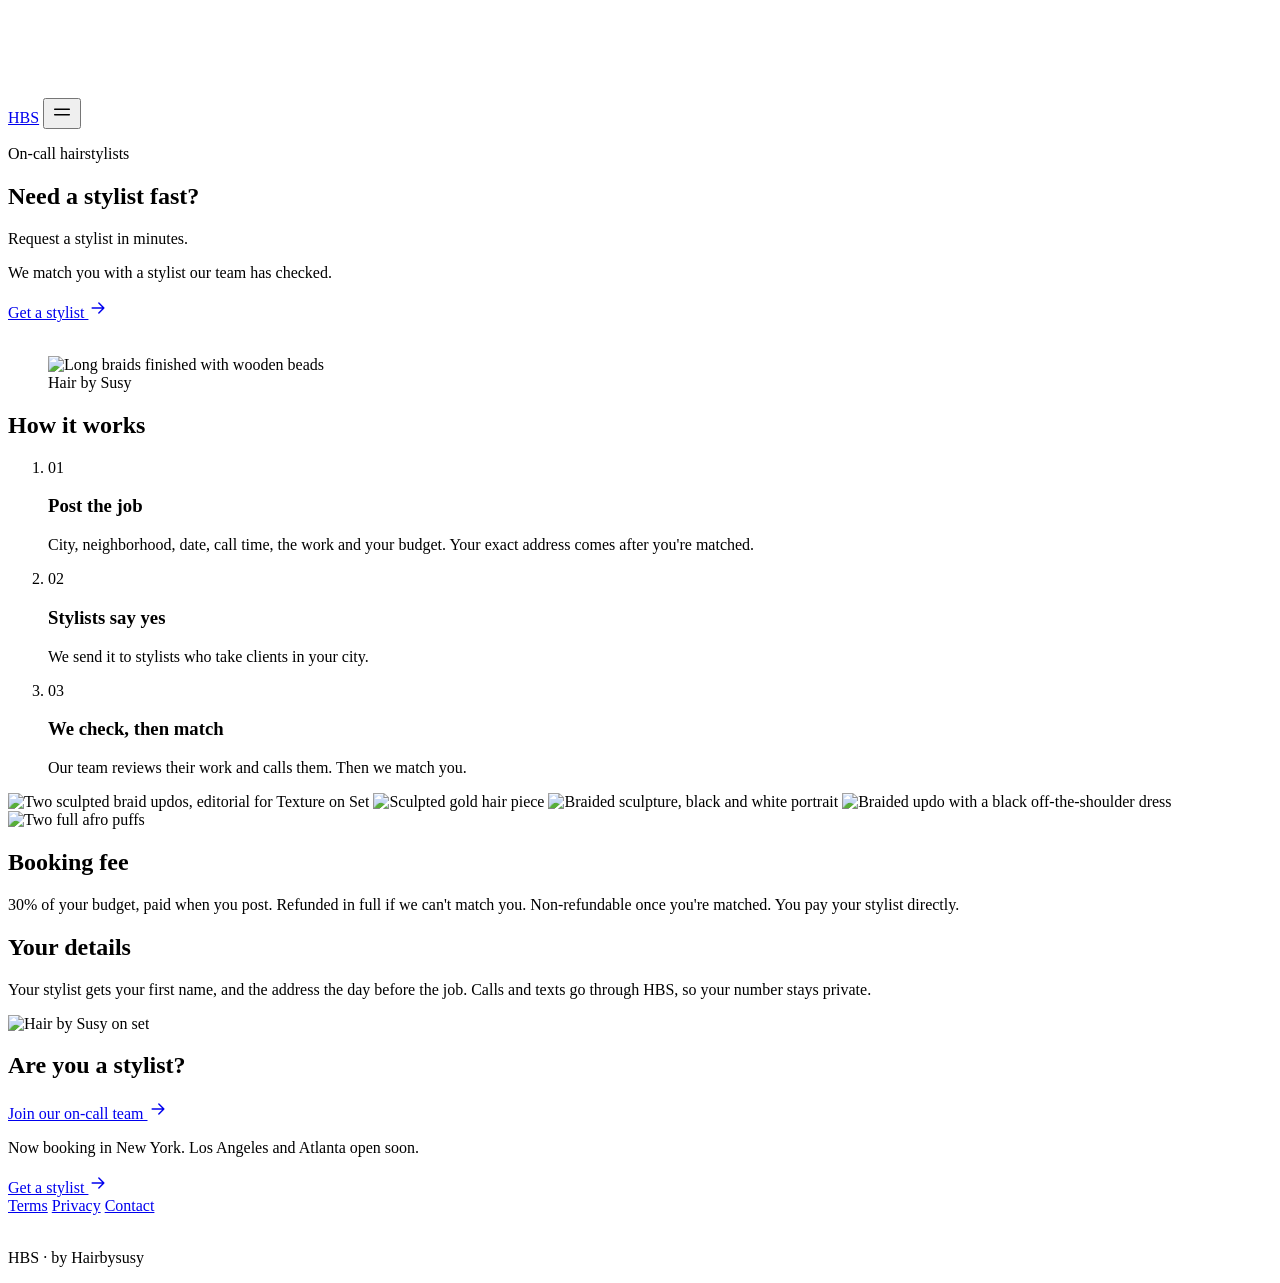
==== commit 834137b6: "Open client booking on bookhbs.com; hero: "Request a stylist in minutes." and Get a stylist On Susy'" ====
--- a/hairbysusy-crew-github/site/book/index.html
+++ b/hairbysusy-crew-github/site/book/index.html
@@ -6,7 +6,7 @@
 <meta name="robots" content="noindex, nofollow">
 <meta name="theme-color" content="#0C0C11">
 <title>HBS · Need a stylist fast?</title>
-<meta name="description" content="Post your job. HBS matches you with an on-call hairstylist our team has checked.">
+<meta name="description" content="Request a stylist in minutes. HBS matches you with an on-call hairstylist our team has checked.">
 <link rel="preconnect" href="https://fonts.googleapis.com">
 <link rel="preconnect" href="https://fonts.gstatic.com" crossorigin>
 <link href="https://fonts.googleapis.com/css2?family=Archivo:wdth,wght@62..125,100..900&display=swap" rel="stylesheet">
@@ -61,7 +61,7 @@
       <svg width="22" height="22" viewBox="0 0 24 24" fill="none" stroke="currentColor" stroke-width="1.5" stroke-linecap="round" aria-hidden="true"><path d="M4 9h16M4 15h16"/></svg>
     </button>
     <nav class="menu" id="menu" aria-label="Menu" hidden>
-      <a href="/book/post/" id="menuPost" hidden>Post a job</a>
+      <a href="/book/post/" id="menuPost">Get a stylist</a>
       <a href="/apply/">Join our on-call team</a>
       <a href="mailto:info@hairbysusy.com">Contact</a>
     </nav>
@@ -71,11 +71,12 @@
     <section class="hero" aria-labelledby="hero-title">
       <p class="eyebrow">On-call hairstylists</p>
       <h1 id="hero-title"><span>Need a</span> <span>stylist</span> <span>fast?</span></h1>
-      <p class="lede">Post your job. We match you with a stylist our team has checked.</p>
-      <a class="cta split press" id="heroPost" href="/book/post/" hidden>Post a job
+      <p class="fastline">Request a stylist in minutes.</p>
+      <p class="lede">We match you with a stylist our team has checked.</p>
+      <a class="cta split press" id="heroPost" href="/book/post/">Get a stylist
         <svg width="20" height="20" viewBox="0 0 24 24" fill="none" stroke="currentColor" stroke-width="1.75" stroke-linecap="round" stroke-linejoin="round" aria-hidden="true"><path d="M5 12h14M13 6l6 6-6 6"/></svg>
       </a>
-      <div class="soon" id="heroSoon">
+      <div class="soon" id="heroSoon" hidden>
         <p>Online booking opens soon in New York.</p>
         <a class="cta split press" href="mailto:info@hairbysusy.com?subject=Need%20a%20stylist&amp;body=City%20and%20neighborhood%3A%20%0ADate%20and%20call%20time%3A%20%0AThe%20job%3A%20%0ABudget%20per%20stylist%3A%20%0AYour%20name%20and%20phone%3A%20">Get a stylist<span class="sr"> by email</span>
           <svg width="20" height="20" viewBox="0 0 24 24" fill="none" stroke="currentColor" stroke-width="1.75" stroke-linecap="round" stroke-linejoin="round" aria-hidden="true"><path d="M5 12h14M13 6l6 6-6 6"/></svg>
@@ -154,12 +155,12 @@
     </section>
 
     <section class="again reveal">
-      <p id="againOpen" hidden>Now booking in New York. Los Angeles and Atlanta open soon.</p>
-      <p id="againSoon">Opening in New York first, then Los Angeles and Atlanta.</p>
-      <a class="cta split press" id="againPost" href="/book/post/" hidden>Post a job
+      <p id="againOpen">Now booking in New York. Los Angeles and Atlanta open soon.</p>
+      <p id="againSoon" hidden>Opening in New York first, then Los Angeles and Atlanta.</p>
+      <a class="cta split press" id="againPost" href="/book/post/">Get a stylist
         <svg width="20" height="20" viewBox="0 0 24 24" fill="none" stroke="currentColor" stroke-width="1.75" stroke-linecap="round" stroke-linejoin="round" aria-hidden="true"><path d="M5 12h14M13 6l6 6-6 6"/></svg>
       </a>
-      <a class="cta split press" id="againMail" href="mailto:info@hairbysusy.com?subject=Need%20a%20stylist&amp;body=City%20and%20neighborhood%3A%20%0ADate%20and%20call%20time%3A%20%0AThe%20job%3A%20%0ABudget%20per%20stylist%3A%20%0AYour%20name%20and%20phone%3A%20">Get a stylist<span class="sr"> by email</span>
+      <a class="cta split press" id="againMail" hidden href="mailto:info@hairbysusy.com?subject=Need%20a%20stylist&amp;body=City%20and%20neighborhood%3A%20%0ADate%20and%20call%20time%3A%20%0AThe%20job%3A%20%0ABudget%20per%20stylist%3A%20%0AYour%20name%20and%20phone%3A%20">Get a stylist<span class="sr"> by email</span>
         <svg width="20" height="20" viewBox="0 0 24 24" fill="none" stroke="currentColor" stroke-width="1.75" stroke-linecap="round" stroke-linejoin="round" aria-hidden="true"><path d="M5 12h14M13 6l6 6-6 6"/></svg>
       </a>
     </section>
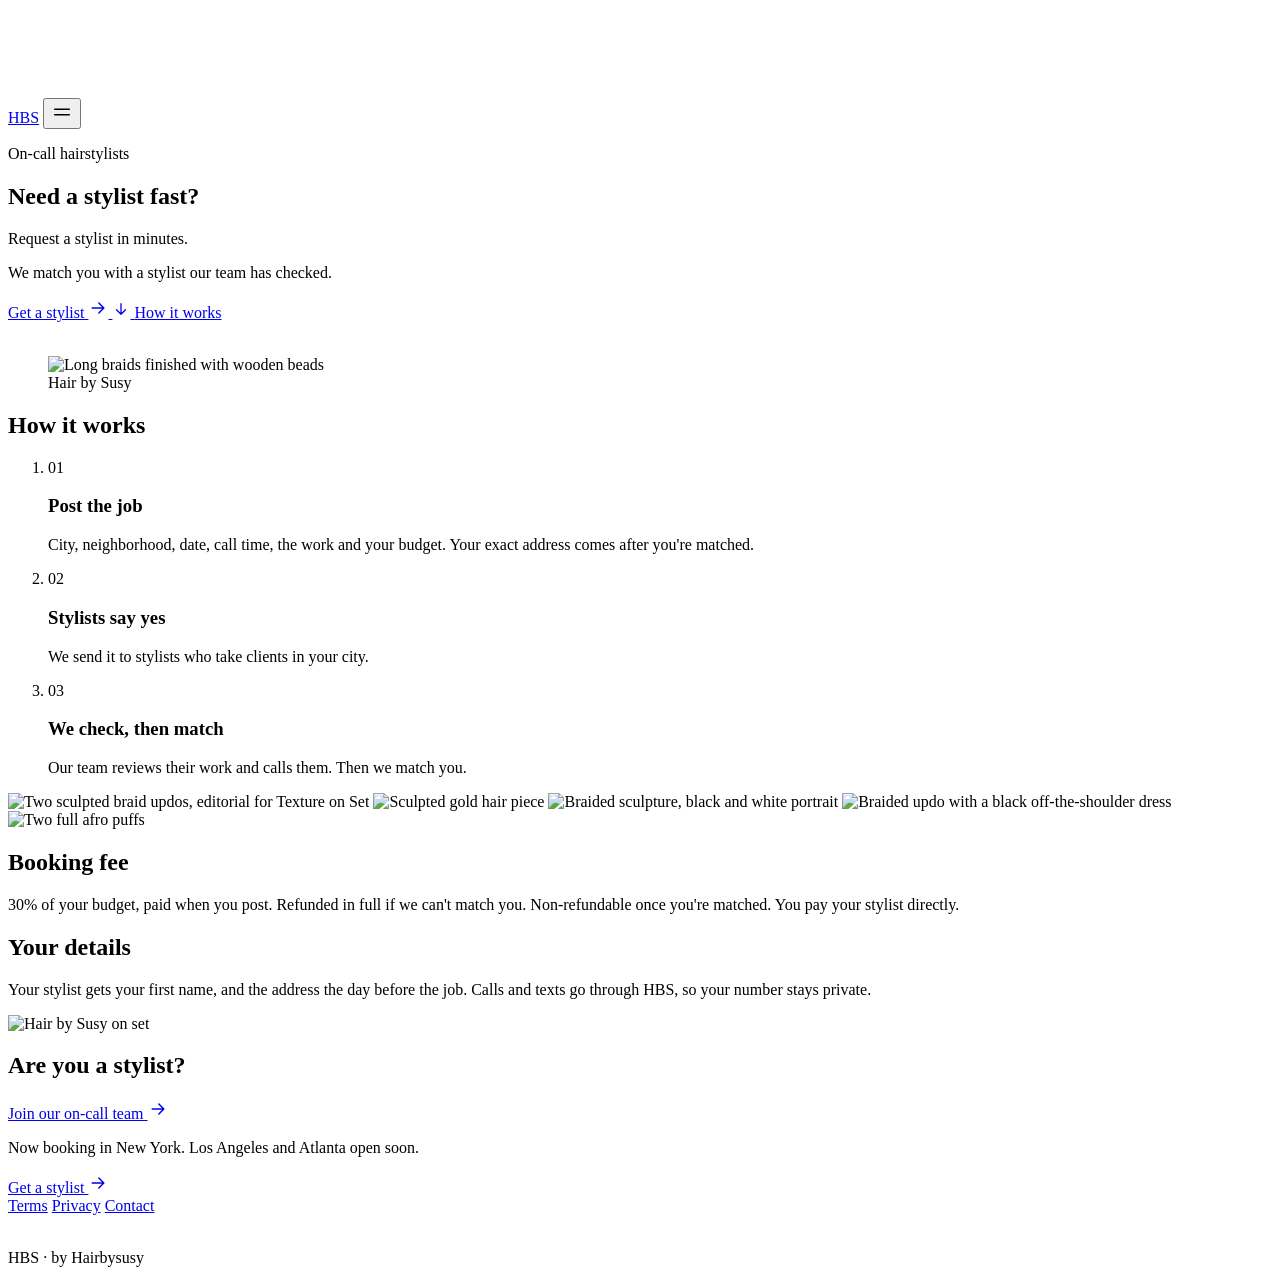
==== commit 894cc82b: "bookhbs.com: How it works arrow, scroll-linked motion and page transitions - Hero: under Get a styli" ====
--- a/hairbysusy-crew-github/site/book/index.html
+++ b/hairbysusy-crew-github/site/book/index.html
@@ -30,6 +30,7 @@
     <img src="https://static.wixstatic.com/media/5fb0c1_b922b7db3145465e9f5af132c30abc43~mv2.jpg/v1/fill/w_300,h_400,al_t,q_75,enc_auto/hbs.jpg" srcset="https://static.wixstatic.com/media/5fb0c1_b922b7db3145465e9f5af132c30abc43~mv2.jpg/v1/fill/w_300,h_400,al_t,q_75,enc_auto/hbs.jpg 300w, https://static.wixstatic.com/media/5fb0c1_b922b7db3145465e9f5af132c30abc43~mv2.jpg/v1/fill/w_450,h_600,al_t,q_75,enc_auto/hbs.jpg 450w, https://static.wixstatic.com/media/5fb0c1_b922b7db3145465e9f5af132c30abc43~mv2.jpg/v1/fill/w_600,h_800,al_t,q_75,enc_auto/hbs.jpg 600w" sizes="(min-width: 1400px) 20vw, (min-width: 900px) 25vw, 34vw" alt="" loading="lazy" decoding="async">
     <img src="https://static.wixstatic.com/media/cd06c1_4d94d7bb8442474a81d26da927aeada7~mv2.jpg/v1/fill/w_300,h_400,al_t,q_75,enc_auto/hbs.jpg" srcset="https://static.wixstatic.com/media/cd06c1_4d94d7bb8442474a81d26da927aeada7~mv2.jpg/v1/fill/w_300,h_400,al_t,q_75,enc_auto/hbs.jpg 300w, https://static.wixstatic.com/media/cd06c1_4d94d7bb8442474a81d26da927aeada7~mv2.jpg/v1/fill/w_450,h_600,al_t,q_75,enc_auto/hbs.jpg 450w, https://static.wixstatic.com/media/cd06c1_4d94d7bb8442474a81d26da927aeada7~mv2.jpg/v1/fill/w_600,h_800,al_t,q_75,enc_auto/hbs.jpg 600w" sizes="(min-width: 1400px) 20vw, (min-width: 900px) 25vw, 34vw" alt="" loading="lazy" decoding="async">
     <img src="https://static.wixstatic.com/media/5fb0c1_54f8e776051345388eecbc8e53e80d5a~mv2.jpeg/v1/fill/w_300,h_400,al_t,q_75,enc_auto/hbs.jpg" srcset="https://static.wixstatic.com/media/5fb0c1_54f8e776051345388eecbc8e53e80d5a~mv2.jpeg/v1/fill/w_300,h_400,al_t,q_75,enc_auto/hbs.jpg 300w, https://static.wixstatic.com/media/5fb0c1_54f8e776051345388eecbc8e53e80d5a~mv2.jpeg/v1/fill/w_450,h_600,al_t,q_75,enc_auto/hbs.jpg 450w, https://static.wixstatic.com/media/5fb0c1_54f8e776051345388eecbc8e53e80d5a~mv2.jpeg/v1/fill/w_600,h_800,al_t,q_75,enc_auto/hbs.jpg 600w" sizes="(min-width: 1400px) 20vw, (min-width: 900px) 25vw, 34vw" alt="" loading="lazy" decoding="async">
+    <img src="https://static.wixstatic.com/media/5fb0c1_dd6f5f5f84f247e2be73521630030e72~mv2.jpg/v1/fill/w_300,h_400,al_t,q_75,enc_auto/hbs.jpg" srcset="https://static.wixstatic.com/media/5fb0c1_dd6f5f5f84f247e2be73521630030e72~mv2.jpg/v1/fill/w_300,h_400,al_t,q_75,enc_auto/hbs.jpg 300w, https://static.wixstatic.com/media/5fb0c1_dd6f5f5f84f247e2be73521630030e72~mv2.jpg/v1/fill/w_450,h_600,al_t,q_75,enc_auto/hbs.jpg 450w, https://static.wixstatic.com/media/5fb0c1_dd6f5f5f84f247e2be73521630030e72~mv2.jpg/v1/fill/w_600,h_800,al_t,q_75,enc_auto/hbs.jpg 600w" sizes="(min-width: 1400px) 20vw, (min-width: 900px) 25vw, 34vw" alt="" loading="lazy" decoding="async">
   </div>
   <div class="mcol">
     <img src="/book/img/work-susy-600.jpg" alt="" loading="lazy" decoding="async">
@@ -83,6 +84,10 @@
         </a>
       </div>
       <p class="yourjob" id="yourJob" hidden><a class="textlink" id="yourJobLink" href="/book/job/">See your job</a></p>
+      <a class="cue press" href="#how">
+        <span class="cue-ring" aria-hidden="true"><svg width="18" height="18" viewBox="0 0 24 24" fill="none" stroke="currentColor" stroke-width="1.75" stroke-linecap="round" stroke-linejoin="round"><path d="M12 5v14M6 13l6 6 6-6"/></svg></span>
+        <span>How it works</span>
+      </a>
     </section>
 
     <div class="adire" aria-hidden="true">
@@ -111,7 +116,7 @@
       <figcaption class="eyebrow">Hair by Susy</figcaption>
     </figure>
 
-    <section class="how" aria-labelledby="how-title">
+    <section class="how" id="how" aria-labelledby="how-title">
       <h2 class="eyebrow reveal" id="how-title">How it works</h2>
       <ol>
         <li class="reveal"><span class="n" aria-hidden="true">01</span><div><h3>Post the job</h3><p>City, neighborhood, date, call time, the work and your budget. Your exact address comes after you're matched.</p></div></li>
